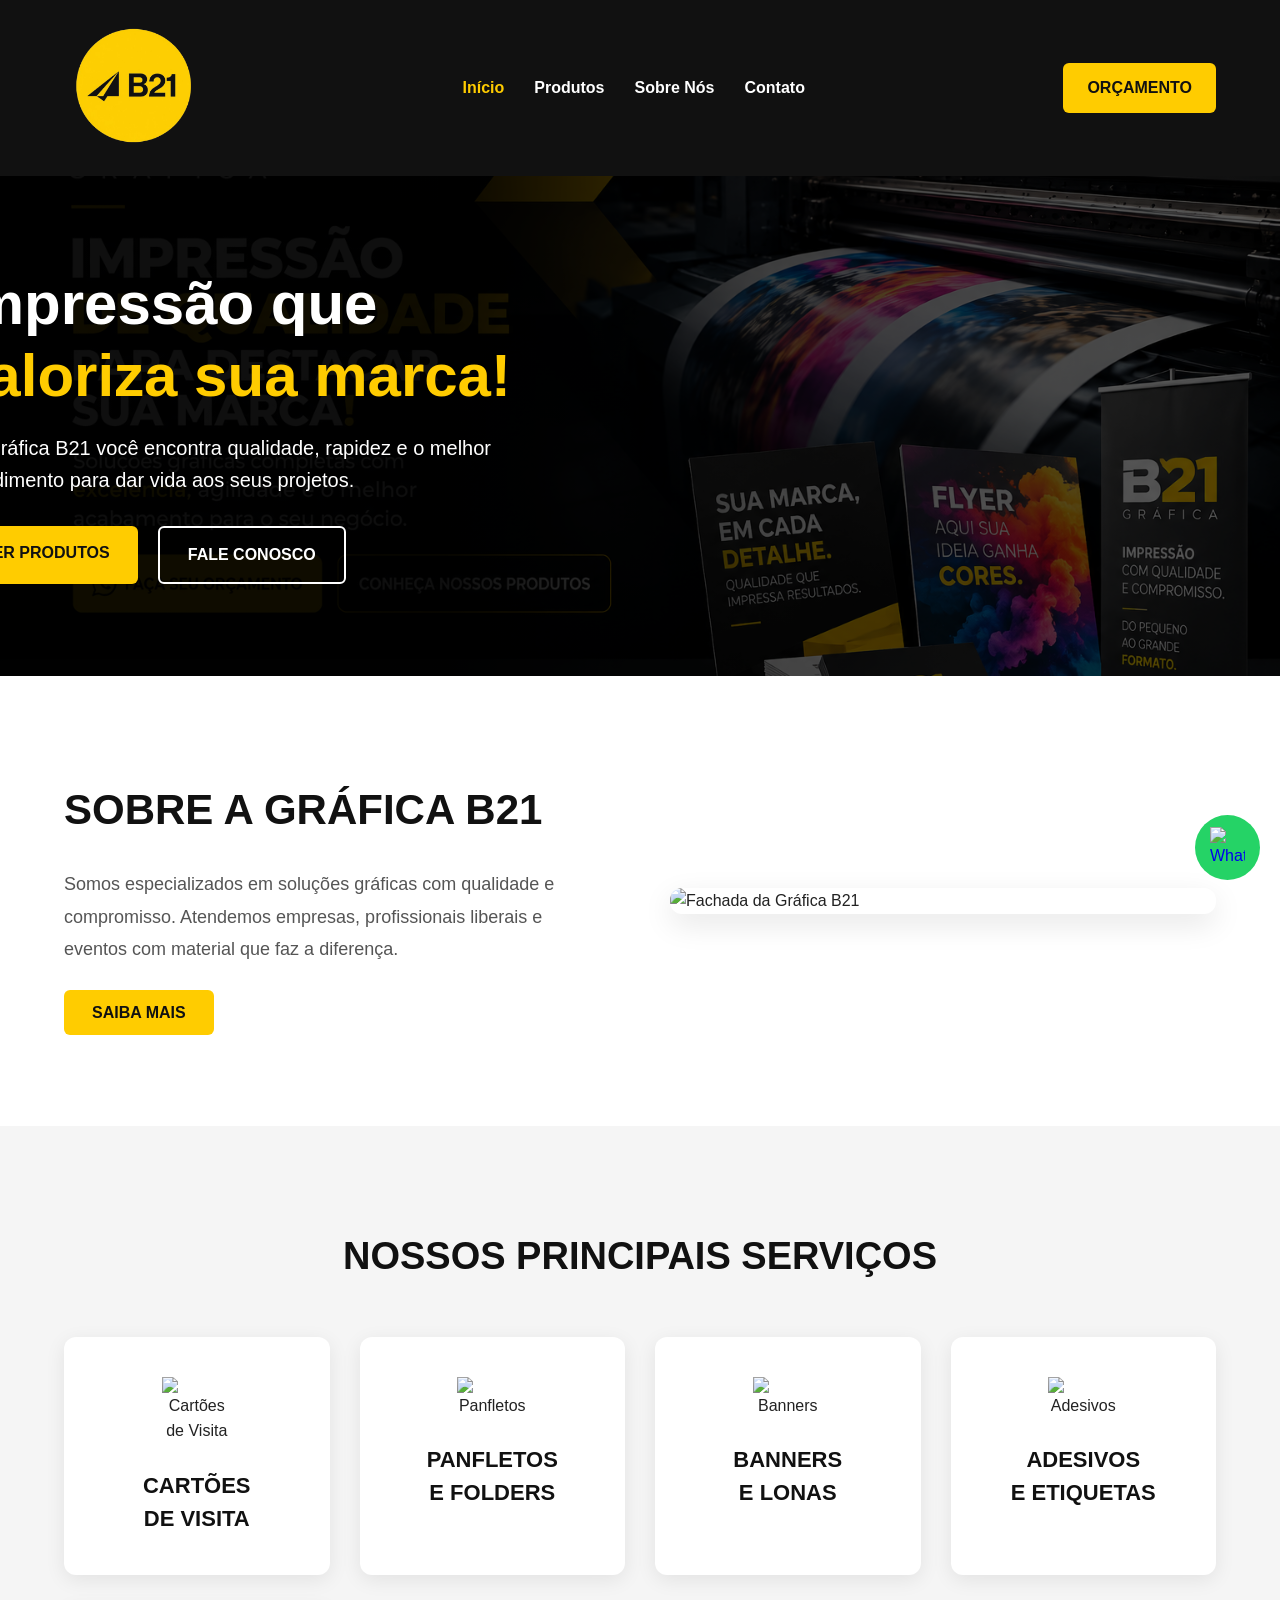
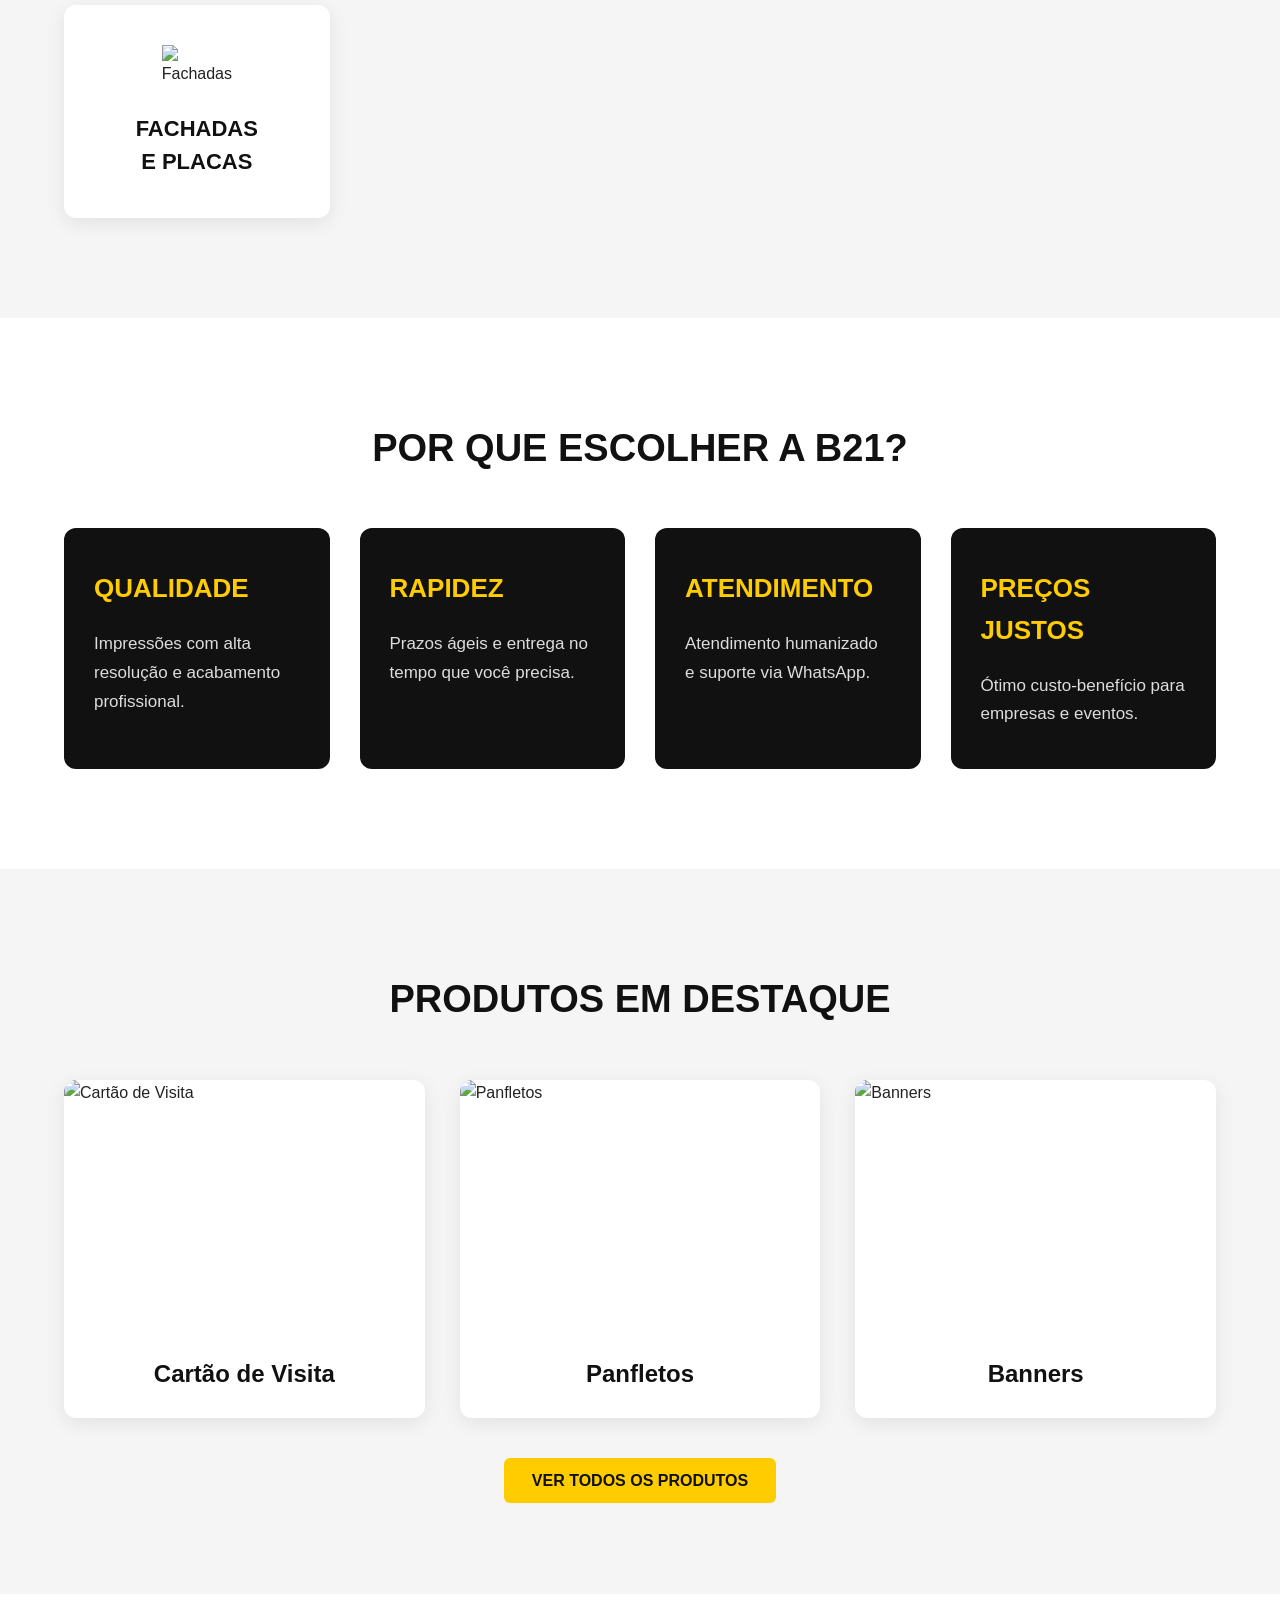
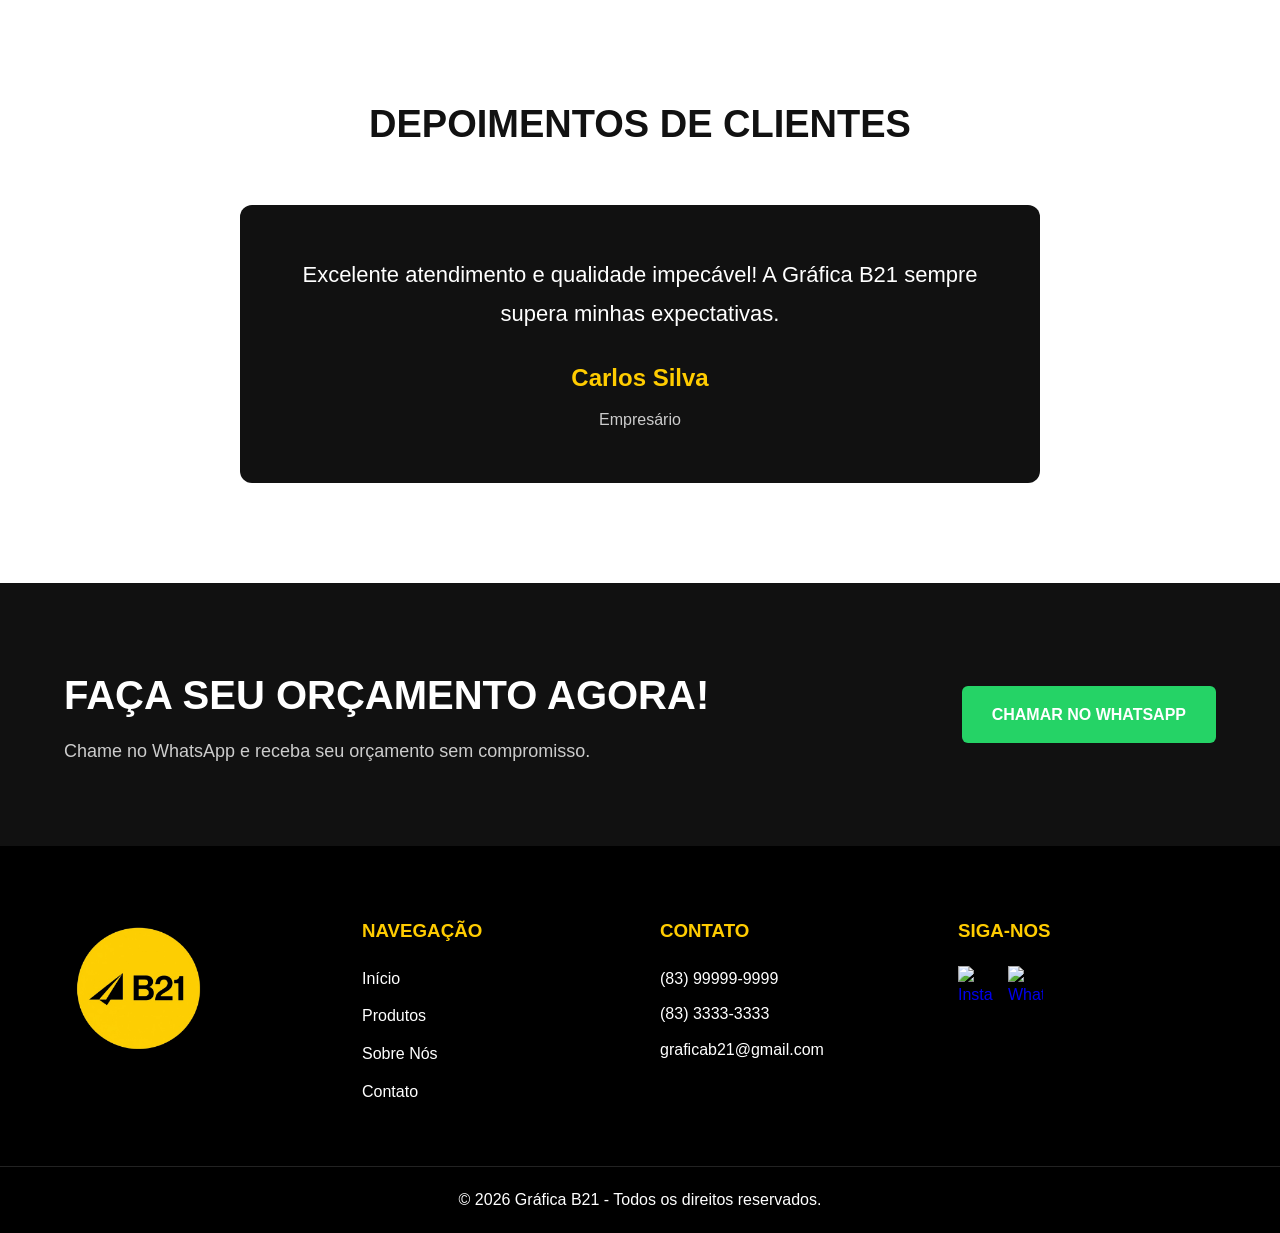
==== index.html @ 282c2e81 "envio do projeto" ====
<!DOCTYPE html>
<html lang="pt-BR">
<head>
    <!-- META TAGS -->
    <meta charset="UTF-8">
    <meta name="viewport" content="width=device-width, initial-scale=1.0">

    <!-- TÍTULO -->
    <title>Gráfica B21</title>

    <!-- CSS GLOBAL -->
    <link rel="stylesheet" href="css/style.css">

    <!-- CSS HOME -->
    <link rel="stylesheet" href="css/home.css">
</head>

<body>

    <!-- ========================= -->
    <!-- HEADER -->
    <!-- ========================= -->
    <header class="header">

        <div class="container header-container">

            <!-- LOGO -->
            <a href="index.html" class="logo">
                <img src="assets/img/logo/logo-b21.png" alt="Logo Gráfica B21">
            </a>

            <!-- MENU -->
            <nav class="navbar">
                <ul class="nav-list">
                    <li><a href="index.html" class="active">Início</a></li>
                    <li><a href="produtos.html">Produtos</a></li>
                    <li><a href="#sobre">Sobre Nós</a></li>
                    <li><a href="contato.html">Contato</a></li>
                </ul>
            </nav>

            <!-- BOTÃO -->
            <a href="https://wa.me/5583999507241" target="_blank" class="btn-orcamento">
                ORÇAMENTO
            </a>

        </div>

    </header>

    <!-- ========================= -->
    <!-- HERO -->
    <!-- ========================= -->
    <section class="hero">

        <div class="hero-overlay"></div>

        <div class="container hero-container">

            <div class="hero-content">

                <h1>
                    Impressão que <br>
                    <span>valoriza sua marca!</span>
                </h1>

                <p>
                    Na Gráfica B21 você encontra qualidade,
                    rapidez e o melhor atendimento para
                    dar vida aos seus projetos.
                </p>

                <div class="hero-buttons">

                    <a href="produtos.html" class="btn-primary">
                        VER PRODUTOS
                    </a>

                    <a href="https://wa.me/5583999507241" target="_blank" class="btn-secondary">
                        FALE CONOSCO
                    </a>

                </div>

            </div>

        </div>

    </section>

    <!-- ========================= -->
    <!-- SOBRE -->
    <!-- ========================= -->
    <section class="sobre" id="sobre">

        <div class="container sobre-container">

            <!-- TEXTO -->
            <div class="sobre-texto">

                <h2>SOBRE A GRÁFICA B21</h2>

                <p>
                    Somos especializados em soluções gráficas
                    com qualidade e compromisso.
                    Atendemos empresas, profissionais liberais
                    e eventos com material que faz a diferença.
                </p>

                <a href="contato.html" class="btn-primary">
                    SAIBA MAIS
                </a>

            </div>

            <!-- IMAGEM -->
            <div class="sobre-imagem">

                <img src="assets/img/institucional/fachada-b21.jpg"
                    alt="Fachada da Gráfica B21">

            </div>

        </div>

    </section>

    <!-- ========================= -->
    <!-- SERVIÇOS -->
    <!-- ========================= -->
    <section class="servicos">

        <div class="container">

            <div class="section-title">
                <h2>NOSSOS PRINCIPAIS SERVIÇOS</h2>
            </div>

            <div class="servicos-grid">

                <!-- ITEM -->
                <div class="servico-card">

                    <img src="assets/img/icones/qualidade.svg"
                        alt="Cartões de Visita">

                    <h3>CARTÕES <br> DE VISITA</h3>

                </div>

                <!-- ITEM -->
                <div class="servico-card">

                    <img src="assets/img/icones/rapidez.svg"
                        alt="Panfletos">

                    <h3>PANFLETOS <br> E FOLDERS</h3>

                </div>

                <!-- ITEM -->
                <div class="servico-card">

                    <img src="assets/img/icones/atendimento.svg"
                        alt="Banners">

                    <h3>BANNERS <br> E LONAS</h3>

                </div>

                <!-- ITEM -->
                <div class="servico-card">

                    <img src="assets/img/icones/preco.svg"
                        alt="Adesivos">

                    <h3>ADESIVOS <br> E ETIQUETAS</h3>

                </div>

                <!-- ITEM -->
                <div class="servico-card">

                    <img src="assets/img/icones/localizacao.svg"
                        alt="Fachadas">

                    <h3>FACHADAS <br> E PLACAS</h3>

                </div>

            </div>

        </div>

    </section>

    <!-- ========================= -->
    <!-- DIFERENCIAIS -->
    <!-- ========================= -->
    <section class="diferenciais">

        <div class="container">

            <div class="section-title">
                <h2>POR QUE ESCOLHER A B21?</h2>
            </div>

            <div class="diferenciais-grid">

                <!-- ITEM -->
                <div class="diferencial-card">

                    <h3>QUALIDADE</h3>

                    <p>
                        Impressões com alta resolução
                        e acabamento profissional.
                    </p>

                </div>

                <!-- ITEM -->
                <div class="diferencial-card">

                    <h3>RAPIDEZ</h3>

                    <p>
                        Prazos ágeis e entrega
                        no tempo que você precisa.
                    </p>

                </div>

                <!-- ITEM -->
                <div class="diferencial-card">

                    <h3>ATENDIMENTO</h3>

                    <p>
                        Atendimento humanizado
                        e suporte via WhatsApp.
                    </p>

                </div>

                <!-- ITEM -->
                <div class="diferencial-card">

                    <h3>PREÇOS JUSTOS</h3>

                    <p>
                        Ótimo custo-benefício
                        para empresas e eventos.
                    </p>

                </div>

            </div>

        </div>

    </section>

    <!-- ========================= -->
    <!-- PRODUTOS -->
    <!-- ========================= -->
    <section class="produtos-destaque">

        <div class="container">

            <div class="section-title">
                <h2>PRODUTOS EM DESTAQUE</h2>
            </div>

            <div class="produtos-grid">

                <!-- PRODUTO -->
                <div class="produto-card">

                    <img src="assets/img/produtos/cartao-visita.jpg"
                        alt="Cartão de Visita">

                    <h3>Cartão de Visita</h3>

                </div>

                <!-- PRODUTO -->
                <div class="produto-card">

                    <img src="assets/img/produtos/panfletos.jpg"
                        alt="Panfletos">

                    <h3>Panfletos</h3>

                </div>

                <!-- PRODUTO -->
                <div class="produto-card">

                    <img src="assets/img/produtos/banners.jpg"
                        alt="Banners">

                    <h3>Banners</h3>

                </div>

            </div>

            <div class="center-button">

                <a href="produtos.html" class="btn-primary">
                    VER TODOS OS PRODUTOS
                </a>

            </div>

        </div>

    </section>

    <!-- ========================= -->
    <!-- DEPOIMENTOS -->
    <!-- ========================= -->
    <section class="depoimentos">

        <div class="container">

            <div class="section-title">
                <h2>DEPOIMENTOS DE CLIENTES</h2>
            </div>

            <div class="depoimento-card">

                <p>
                    Excelente atendimento e qualidade impecável!
                    A Gráfica B21 sempre supera minhas expectativas.
                </p>

                <h4>Carlos Silva</h4>

                <span>Empresário</span>

            </div>

        </div>

    </section>

    <!-- ========================= -->
    <!-- CTA -->
    <!-- ========================= -->
    <section class="cta">

        <div class="container cta-container">

            <div class="cta-text">

                <h2>FAÇA SEU ORÇAMENTO AGORA!</h2>

                <p>
                    Chame no WhatsApp e receba
                    seu orçamento sem compromisso.
                </p>

            </div>

            <a href="https://wa.me/5583999999999"
                target="_blank"
                class="btn-whatsapp">

                CHAMAR NO WHATSAPP

            </a>

        </div>

    </section>

    <!-- ========================= -->
    <!-- FOOTER -->
    <!-- ========================= -->
    <footer class="footer">

        <div class="container footer-container">

            <!-- LOGO -->
            <div class="footer-logo">

                <img src="assets/img/logo/logo-b21.png"
                    alt="Logo B21">

            </div>

            <!-- NAVEGAÇÃO -->
            <div class="footer-links">

                <h3>NAVEGAÇÃO</h3>

                <ul>
                    <li><a href="index.html">Início</a></li>
                    <li><a href="produtos.html">Produtos</a></li>
                    <li><a href="#sobre">Sobre Nós</a></li>
                    <li><a href="contato.html">Contato</a></li>
                </ul>

            </div>

            <!-- CONTATO -->
            <div class="footer-contato">

                <h3>CONTATO</h3>

                <p>(83) 99999-9999</p>
                <p>(83) 3333-3333</p>
                <p>graficab21@gmail.com</p>

            </div>

            <!-- REDES -->
            <div class="footer-redes">

                <h3>SIGA-NOS</h3>

                <div class="social-icons">

                    <a href="#">
                        <img src="assets/img/icones/instagram.svg"
                            alt="Instagram">
                    </a>

                    <a href="#">
                        <img src="assets/img/icones/whatsapp.svg"
                            alt="WhatsApp">
                    </a>

                </div>

            </div>

        </div>

        <!-- COPYRIGHT -->
        <div class="footer-copy">

            <p>
                © 2026 Gráfica B21 - Todos os direitos reservados.
            </p>

        </div>

    </footer>

    <!-- BOTÃO FLUTUANTE -->
    <a href="https://wa.me/5583999999999"
        class="whatsapp-float"
        target="_blank">

        <img src="assets/img/icones/whatsapp.svg"
            alt="WhatsApp">

    </a>

    <!-- JS -->
    <script src="js/main.js"></script>

</body>
</html>
---- css/style.css ----
/* ========================= */
/* RESET */
/* ========================= */

* {
    margin: 0;
    padding: 0;
    box-sizing: border-box;
}

/* ========================= */
/* BODY */
/* ========================= */

body {
    font-family: Arial, Helvetica, sans-serif;
    background-color: #ffffff;
    color: #222222;
    line-height: 1.6;
}

/* ========================= */
/* CONTAINER */
/* ========================= */

.container {
    width: 90%;
    max-width: 1200px;
    margin: 0 auto;
}

/* ========================= */
/* LINKS */
/* ========================= */

a {
    text-decoration: none;
    transition: 0.3s;
}

/* ========================= */
/* IMAGENS */
/* ========================= */

img {
    max-width: 100%;
    display: block;
}

/* ========================= */
/* LISTAS */
/* ========================= */

ul {
    list-style: none;
}

/* ========================= */
/* HEADER */
/* ========================= */

.header {
    width: 100%;
    background-color: #111111;
    position: sticky;
    top: 0;
    z-index: 999;
}

/* ========================= */
/* HEADER CONTAINER */
/* ========================= */

.header-container {
    display: flex;
    align-items: center;
    justify-content: space-between;
    padding: 18px 0;
}

/* ========================= */
/* LOGO */
/* ========================= */

.logo img {
    width: 140px;
}

/* ========================= */
/* NAVBAR */
/* ========================= */

.navbar .nav-list {
    display: flex;
    align-items: center;
    gap: 30px;
}

/* ========================= */
/* LINKS MENU */
/* ========================= */

.navbar .nav-list li a {
    color: #ffffff;
    font-size: 16px;
    font-weight: bold;
    transition: 0.3s;
}

/* ========================= */
/* HOVER MENU */
/* ========================= */

.navbar .nav-list li a:hover {
    color: #ffcc00;
}

/* ========================= */
/* LINK ATIVO */
/* ========================= */

.navbar .nav-list li a.active {
    color: #ffcc00;
}

/* ========================= */
/* BOTÃO ORÇAMENTO */
/* ========================= */

.btn-orcamento {
    background-color: #ffcc00;
    color: #111111;
    padding: 12px 24px;
    border-radius: 6px;
    font-weight: bold;
    transition: 0.3s;
}

/* ========================= */
/* HOVER BOTÃO */
/* ========================= */

.btn-orcamento:hover {
    background-color: #ffffff;
}

/* ========================= */
/* HERO */
/* ========================= */

.hero,
.hero-produtos,
.hero-contato {
    position: relative;
    width: 100%;
    min-height: 500px;
    display: flex;
    align-items: center;
    background-size: cover;
    background-position: center;
}

/* ========================= */
/* BANNER HOME */
/* ========================= */

.hero {
    background-image: linear-gradient(
        to right,
        rgba(0, 0, 0, 0.85) 35%,
        rgba(0, 0, 0, 0.3) 60%,
        rgba(0, 0, 0, 0.1) 100%
    ),
    url("../assets/img/banners/banner-home.jpg");

    background-size: cover;
    background-position: right center;
    background-repeat: no-repeat;
}

/* ========================= */
/* BANNER PRODUTOS */
/* ========================= */

.hero-produtos {
    background-image: url("../assets/img/banners/banner-produtos.jpg");
}

/* ========================= */
/* BANNER CONTATO */
/* ========================= */

.hero-contato {
    background-image: url("../assets/img/banners/banner-contato.jpg");
}

/* ========================= */
/* OVERLAY */
/* ========================= */

.hero-overlay {
    position: absolute;
    width: 100%;
    height: 100%;
    background-color: rgba(0, 0, 0, 0.6);
}

/* ========================= */
/* HERO CONTAINER */
/* ========================= */

.hero-container {
    position: relative;
    z-index: 2;
}

/* ========================= */
/* HERO CONTENT */
/* ========================= */

.hero-content {
    max-width: 600px;
    color: #ffffff;
    margin-left: -150px;
    padding-left: 40px;
}

/* ========================= */
/* HERO TITLE */
/* ========================= */

.hero-content h1 {
    font-size: 60px;
    margin-bottom: 20px;
    line-height: 1.2;
}

/* ========================= */
/* HERO SPAN */
/* ========================= */

.hero-content h1 span {
    color: #ffcc00;
}

/* ========================= */
/* HERO PARAGRAPH */
/* ========================= */

.hero-content p {
    font-size: 20px;
    margin-bottom: 30px;
}

/* ========================= */
/* HERO BUTTONS */
/* ========================= */

.hero-buttons {
    display: flex;
    gap: 20px;
    flex-wrap: wrap;
}

/* ========================= */
/* BOTÃO PRIMARY */
/* ========================= */

.btn-primary {
    background-color: #ffcc00;
    color: #111111;
    padding: 14px 28px;
    border-radius: 6px;
    font-weight: bold;
    transition: 0.3s;
}

/* ========================= */
/* HOVER PRIMARY */
/* ========================= */

.btn-primary:hover {
    background-color: #ffffff;
}

/* ========================= */
/* BOTÃO SECONDARY */
/* ========================= */

.btn-secondary {
    border: 2px solid #ffffff;
    color: #ffffff;
    padding: 14px 28px;
    border-radius: 6px;
    font-weight: bold;
    transition: 0.3s;
}

/* ========================= */
/* HOVER SECONDARY */
/* ========================= */

.btn-secondary:hover {
    background-color: #ffffff;
    color: #111111;
}

/* ========================= */
/* SECTION TITLE */
/* ========================= */

.section-title {
    text-align: center;
    margin-bottom: 50px;
}

/* ========================= */
/* SECTION TITLE H2 */
/* ========================= */

.section-title h2 {
    font-size: 38px;
    color: #111111;
}

/* ========================= */
/* CTA */
/* ========================= */

.cta {
    background-color: #111111;
    padding: 80px 0;
}

/* ========================= */
/* CTA CONTAINER */
/* ========================= */

.cta-container {
    display: flex;
    align-items: center;
    justify-content: space-between;
    gap: 40px;
    flex-wrap: wrap;
}

/* ========================= */
/* CTA TEXT */
/* ========================= */

.cta-text h2 {
    color: #ffffff;
    font-size: 40px;
    margin-bottom: 10px;
}

/* ========================= */
/* CTA PARAGRAPH */
/* ========================= */

.cta-text p {
    color: #cccccc;
    font-size: 18px;
}

/* ========================= */
/* BOTÃO WHATSAPP */
/* ========================= */

.btn-whatsapp {
    background-color: #25d366;
    color: #ffffff;
    padding: 16px 30px;
    border-radius: 6px;
    font-weight: bold;
    transition: 0.3s;
}

/* ========================= */
/* HOVER WHATSAPP */
/* ========================= */

.btn-whatsapp:hover {
    transform: scale(1.05);
}

/* ========================= */
/* FOOTER */
/* ========================= */

.footer {
    background-color: #000000;
    color: #ffffff;
    padding-top: 70px;
}

/* ========================= */
/* FOOTER CONTAINER */
/* ========================= */

.footer-container {
    display: grid;
    grid-template-columns: repeat(auto-fit, minmax(220px, 1fr));
    gap: 40px;
}

/* ========================= */
/* FOOTER LOGO */
/* ========================= */

.footer-logo img {
    width: 150px;
}

/* ========================= */
/* FOOTER TITLES */
/* ========================= */

.footer h3 {
    margin-bottom: 20px;
    color: #ffcc00;
}

/* ========================= */
/* FOOTER LINKS */
/* ========================= */

.footer-links ul li {
    margin-bottom: 12px;
}

/* ========================= */
/* FOOTER LINKS A */
/* ========================= */

.footer-links ul li a {
    color: #ffffff;
}

/* ========================= */
/* HOVER LINKS */
/* ========================= */

.footer-links ul li a:hover {
    color: #ffcc00;
}

/* ========================= */
/* FOOTER CONTATO */
/* ========================= */

.footer-contato p {
    margin-bottom: 10px;
}

/* ========================= */
/* SOCIAL ICONS */
/* ========================= */

.social-icons {
    display: flex;
    gap: 15px;
}

/* ========================= */
/* SOCIAL ICONS IMG */
/* ========================= */

.social-icons img {
    width: 35px;
}

/* ========================= */
/* FOOTER COPY */
/* ========================= */

.footer-copy {
    text-align: center;
    border-top: 1px solid #222222;
    margin-top: 50px;
    padding: 20px 0;
}

/* ========================= */
/* WHATSAPP FLOAT */
/* ========================= */

.whatsapp-float {
    position: fixed;
    right: 20px;
    bottom: 20px;
    width: 65px;
    height: 65px;
    background-color: #25d366;
    border-radius: 50%;
    display: flex;
    align-items: center;
    justify-content: center;
    z-index: 999;
}

/* ========================= */
/* WHATSAPP FLOAT IMG */
/* ========================= */

.whatsapp-float img {
    width: 35px;
}

/* ========================= */
/* RESPONSIVO */
/* ========================= */

@media (max-width: 992px) {

    .header-container {
        flex-direction: column;
        gap: 20px;
    }

    .navbar .nav-list {
        gap: 20px;
        flex-wrap: wrap;
        justify-content: center;
    }

    .hero-content h1 {
        font-size: 42px;
    }

    .hero-content p {
        font-size: 18px;
    }

    .cta-container {
        text-align: center;
        justify-content: center;
    }

}

/* ========================= */
/* MOBILE */
/* ========================= */

@media (max-width: 768px) {

    .hero,
    .hero-produtos,
    .hero-contato {
        min-height: 420px;
    }

    .hero-content h1 {
        font-size: 34px;
    }

    .section-title h2 {
        font-size: 30px;
    }

    .btn-primary,
    .btn-secondary,
    .btn-whatsapp,
    .btn-orcamento {
        width: 100%;
        text-align: center;
    }

    .hero-buttons {
        flex-direction: column;
    }

}
---- css/home.css ----
/* ========================= */
/* SOBRE */
/* ========================= */

.sobre {
    padding: 100px 0;
    background-color: #ffffff;
}

/* ========================= */
/* SOBRE CONTAINER */
/* ========================= */

.sobre-container {
    display: flex;
    align-items: center;
    justify-content: space-between;
    gap: 60px;
    flex-wrap: wrap;
}

/* ========================= */
/* SOBRE TEXTO */
/* ========================= */

.sobre-texto {
    flex: 1;
    min-width: 320px;
}

/* ========================= */
/* SOBRE TITLE */
/* ========================= */

.sobre-texto h2 {
    font-size: 42px;
    color: #111111;
    margin-bottom: 25px;
}

/* ========================= */
/* SOBRE PARÁGRAFO */
/* ========================= */

.sobre-texto p {
    font-size: 18px;
    color: #555555;
    margin-bottom: 35px;
    line-height: 1.8;
}

/* ========================= */
/* SOBRE IMAGEM */
/* ========================= */

.sobre-imagem {
    flex: 1;
    min-width: 320px;
}

/* ========================= */
/* SOBRE IMG */
/* ========================= */

.sobre-imagem img {
    width: 100%;
    border-radius: 12px;
    object-fit: cover;
    box-shadow: 0 10px 30px rgba(0, 0, 0, 0.1);
}

/* ========================= */
/* SERVIÇOS */
/* ========================= */

.servicos {
    padding: 100px 0;
    background-color: #f5f5f5;
}

/* ========================= */
/* SERVIÇOS GRID */
/* ========================= */

.servicos-grid {
    display: grid;
    grid-template-columns: repeat(auto-fit, minmax(220px, 1fr));
    gap: 30px;
}

/* ========================= */
/* SERVIÇO CARD */
/* ========================= */

.servico-card {
    background-color: #ffffff;
    padding: 40px 25px;
    text-align: center;
    border-radius: 12px;
    transition: 0.3s;
    box-shadow: 0 5px 20px rgba(0, 0, 0, 0.08);
}

/* ========================= */
/* HOVER CARD */
/* ========================= */

.servico-card:hover {
    transform: translateY(-8px);
}

/* ========================= */
/* SERVIÇO IMG */
/* ========================= */

.servico-card img {
    width: 70px;
    margin: 0 auto 25px;
}

/* ========================= */
/* SERVIÇO TITLE */
/* ========================= */

.servico-card h3 {
    font-size: 22px;
    color: #111111;
    line-height: 1.5;
}

/* ========================= */
/* DIFERENCIAIS */
/* ========================= */

.diferenciais {
    padding: 100px 0;
    background-color: #ffffff;
}

/* ========================= */
/* DIFERENCIAIS GRID */
/* ========================= */

.diferenciais-grid {
    display: grid;
    grid-template-columns: repeat(auto-fit, minmax(250px, 1fr));
    gap: 30px;
}

/* ========================= */
/* DIFERENCIAL CARD */
/* ========================= */

.diferencial-card {
    background-color: #111111;
    padding: 40px 30px;
    border-radius: 12px;
    transition: 0.3s;
}

/* ========================= */
/* HOVER DIFERENCIAL */
/* ========================= */

.diferencial-card:hover {
    transform: translateY(-8px);
}

/* ========================= */
/* DIFERENCIAL TITLE */
/* ========================= */

.diferencial-card h3 {
    color: #ffcc00;
    font-size: 26px;
    margin-bottom: 20px;
}

/* ========================= */
/* DIFERENCIAL PARÁGRAFO */
/* ========================= */

.diferencial-card p {
    color: #dddddd;
    font-size: 17px;
    line-height: 1.7;
}

/* ========================= */
/* PRODUTOS DESTAQUE */
/* ========================= */

.produtos-destaque {
    padding: 100px 0;
    background-color: #f5f5f5;
}

/* ========================= */
/* PRODUTOS GRID */
/* ========================= */

.produtos-grid {
    display: grid;
    grid-template-columns: repeat(auto-fit, minmax(280px, 1fr));
    gap: 35px;
}

/* ========================= */
/* PRODUTO CARD */
/* ========================= */

.produto-card {
    background-color: #ffffff;
    border-radius: 12px;
    overflow: hidden;
    transition: 0.3s;
    box-shadow: 0 5px 20px rgba(0, 0, 0, 0.08);
}

/* ========================= */
/* HOVER PRODUTO */
/* ========================= */

.produto-card:hover {
    transform: translateY(-8px);
}

/* ========================= */
/* PRODUTO IMG */
/* ========================= */

.produto-card img {
    width: 100%;
    height: 250px;
    object-fit: cover;
}

/* ========================= */
/* PRODUTO TITLE */
/* ========================= */

.produto-card h3 {
    font-size: 24px;
    color: #111111;
    padding: 25px;
    text-align: center;
}

/* ========================= */
/* BOTÃO CENTRAL */
/* ========================= */

.center-button {
    text-align: center;
    margin-top: 50px;
}

/* ========================= */
/* DEPOIMENTOS */
/* ========================= */

.depoimentos {
    padding: 100px 0;
    background-color: #ffffff;
}

/* ========================= */
/* DEPOIMENTO CARD */
/* ========================= */

.depoimento-card {
    max-width: 800px;
    margin: 0 auto;
    background-color: #111111;
    padding: 50px 40px;
    border-radius: 12px;
    text-align: center;
}

/* ========================= */
/* DEPOIMENTO TEXTO */
/* ========================= */

.depoimento-card p {
    color: #ffffff;
    font-size: 22px;
    line-height: 1.8;
    margin-bottom: 25px;
}

/* ========================= */
/* DEPOIMENTO NOME */
/* ========================= */

.depoimento-card h4 {
    color: #ffcc00;
    font-size: 24px;
    margin-bottom: 10px;
}

/* ========================= */
/* DEPOIMENTO CARGO */
/* ========================= */

.depoimento-card span {
    color: #cccccc;
    font-size: 16px;
}

/* ========================= */
/* RESPONSIVO */
/* ========================= */

@media (max-width: 992px) {

    .sobre-container {
        flex-direction: column;
    }

    .sobre-texto {
        text-align: center;
    }

    .sobre-texto h2 {
        font-size: 36px;
    }

    .servico-card h3 {
        font-size: 20px;
    }

    .diferencial-card h3 {
        font-size: 24px;
    }

}

/* ========================= */
/* MOBILE */
/* ========================= */

@media (max-width: 768px) {

    .sobre,
    .servicos,
    .diferenciais,
    .produtos-destaque,
    .depoimentos {
        padding: 70px 0;
    }

    .sobre-texto h2 {
        font-size: 32px;
    }

    .sobre-texto p {
        font-size: 16px;
    }

    .depoimento-card {
        padding: 40px 25px;
    }

    .depoimento-card p {
        font-size: 18px;
    }

}
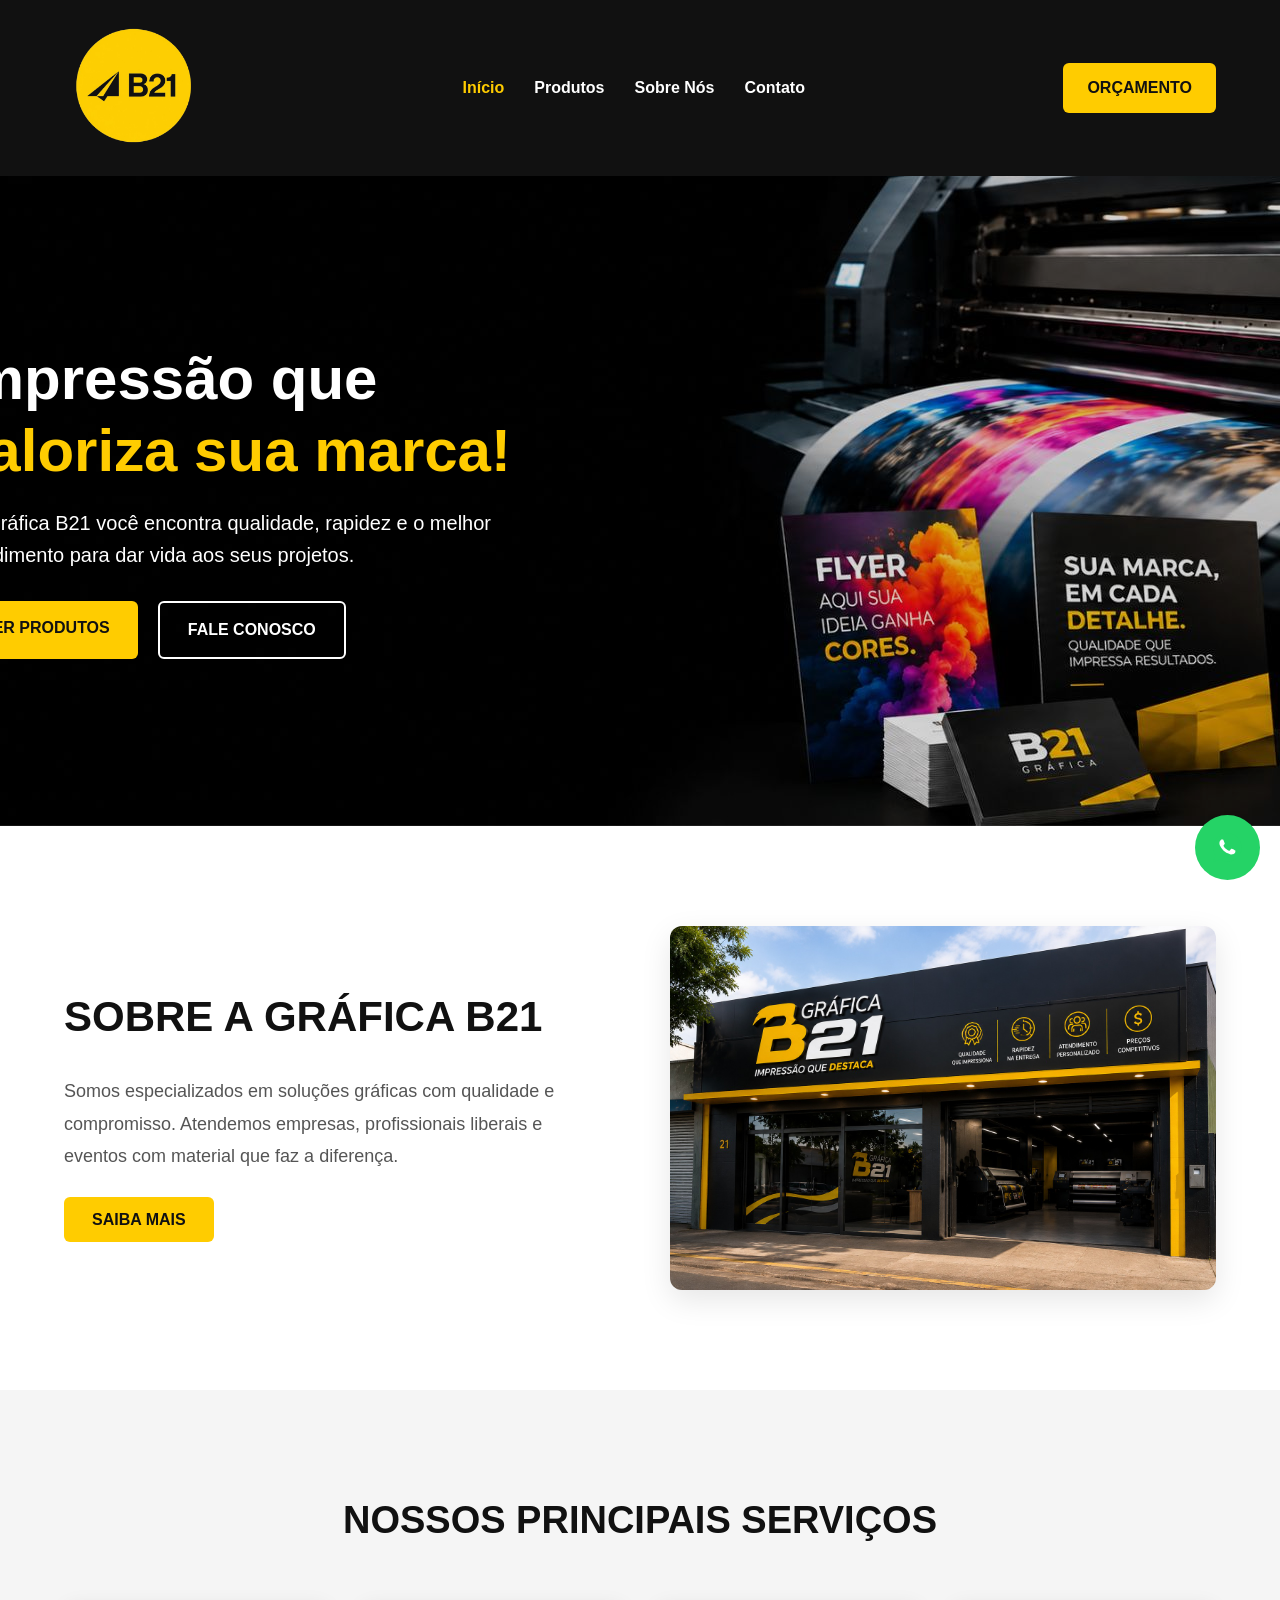
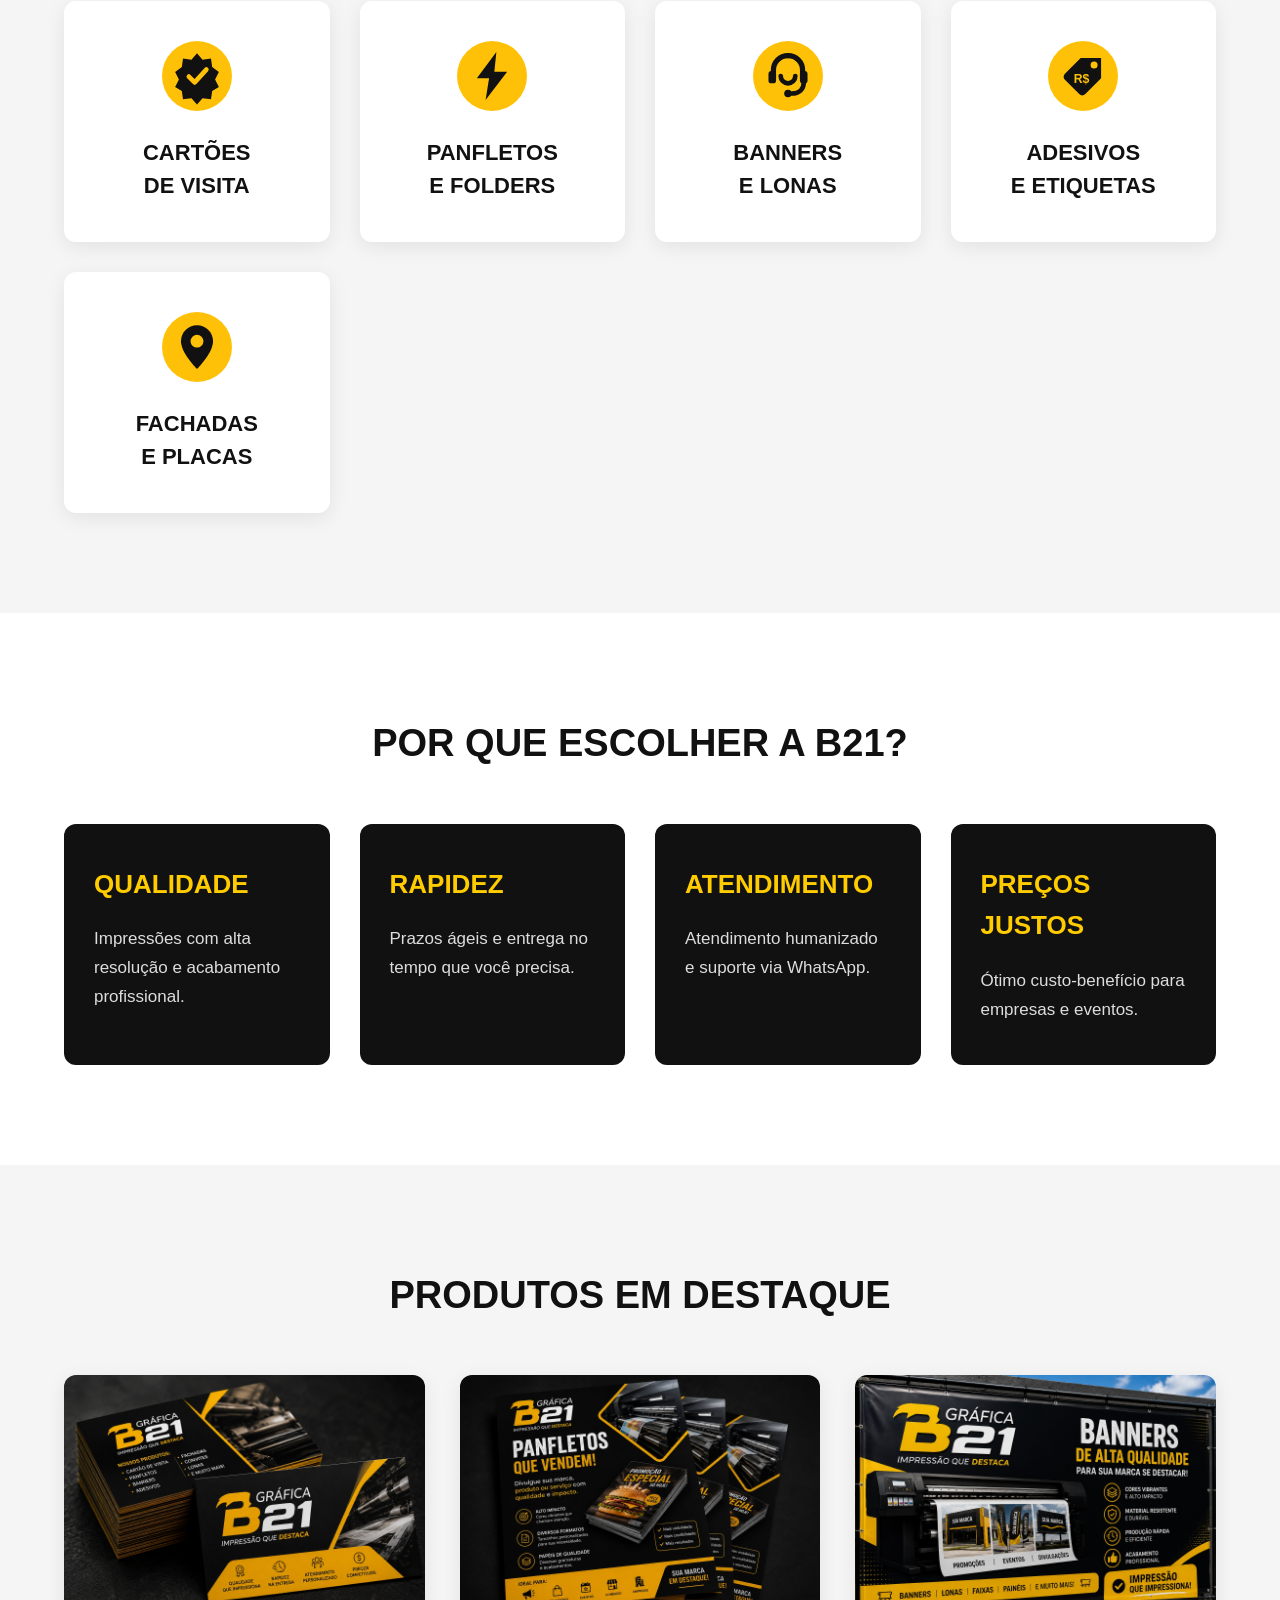
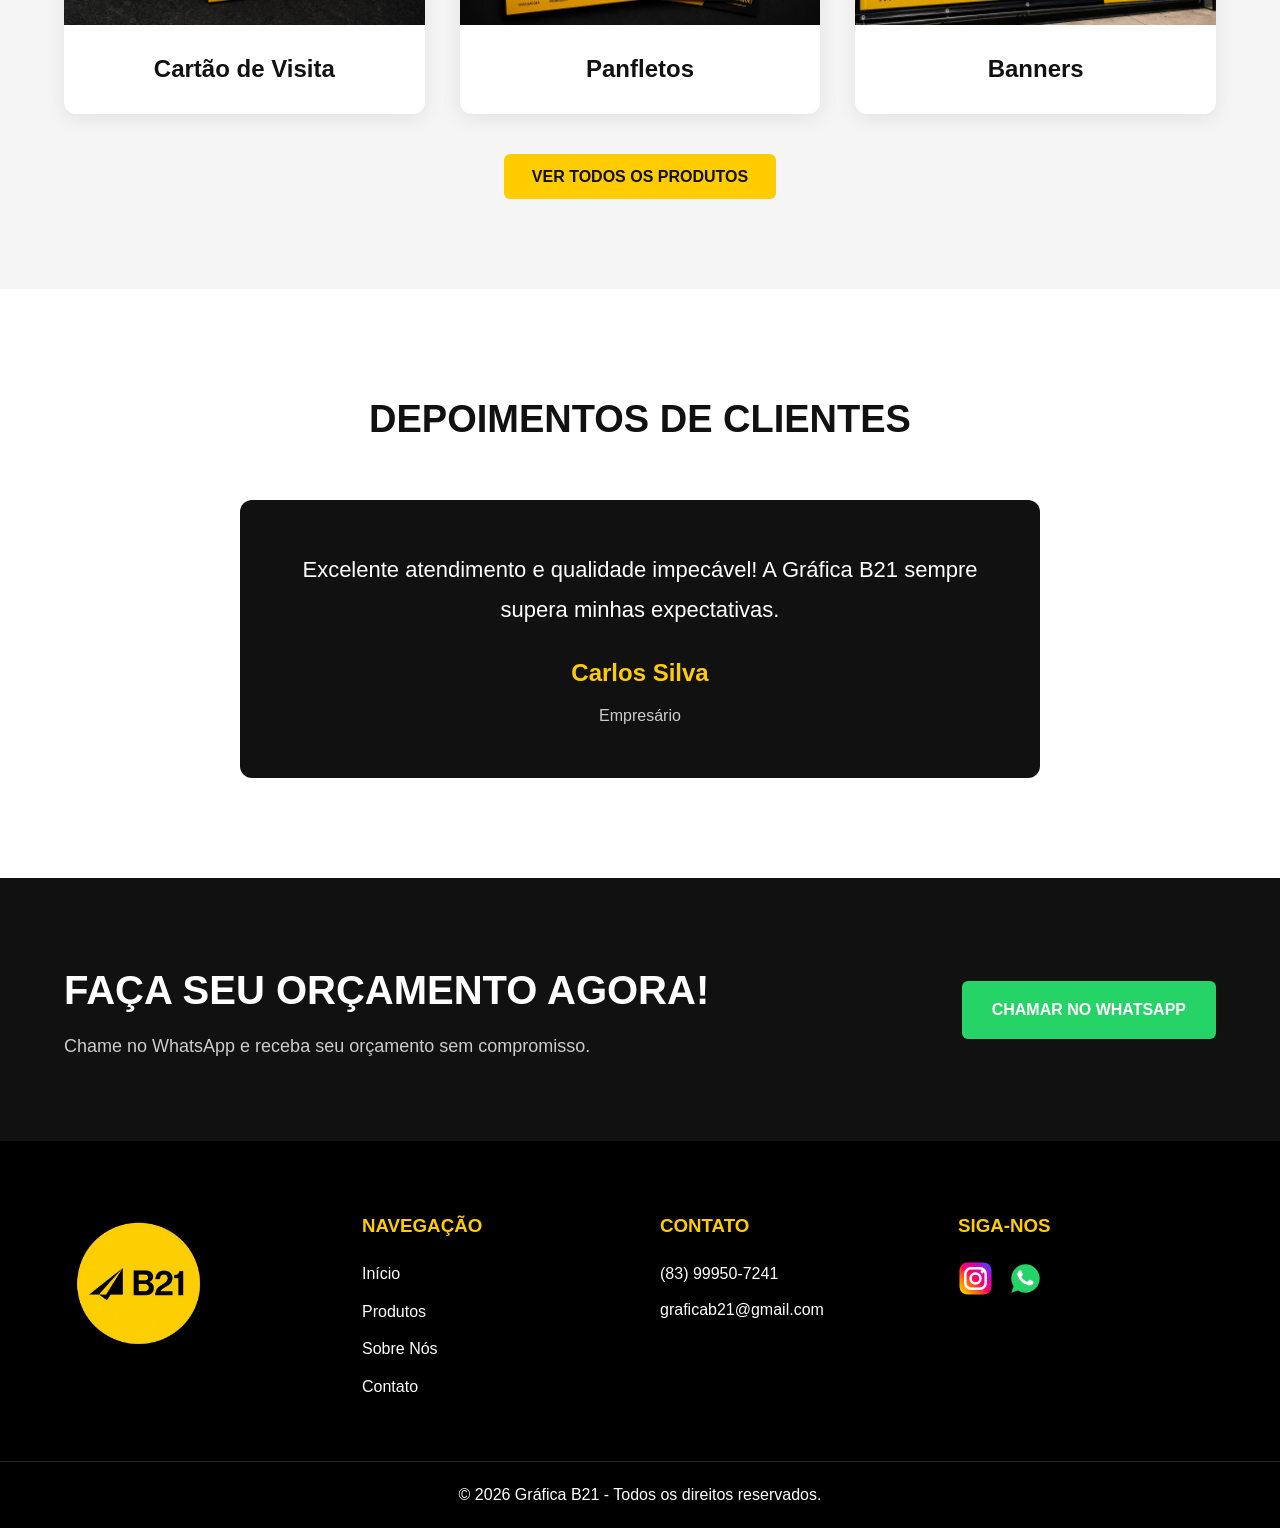
==== commit d319a119: "Atualização" ====
--- a/index.html
+++ b/index.html
@@ -364,7 +364,7 @@
 
             </div>
 
-            <a href="https://wa.me/5583999999999"
+            <a href="https://wa.me/5583999507241"
                 target="_blank"
                 class="btn-whatsapp">
 
@@ -410,8 +410,7 @@
 
                 <h3>CONTATO</h3>
 
-                <p>(83) 99999-9999</p>
-                <p>(83) 3333-3333</p>
+                <p>(83) 99950-7241</p>
                 <p>graficab21@gmail.com</p>
 
             </div>
@@ -451,7 +450,7 @@
     </footer>
 
     <!-- BOTÃO FLUTUANTE -->
-    <a href="https://wa.me/5583999999999"
+    <a href="https://wa.me/5583999507241"
         class="whatsapp-float"
         target="_blank">
 
--- a/css/style.css
+++ b/css/style.css
@@ -153,11 +153,13 @@
 .hero-contato {
     position: relative;
     width: 100%;
-    min-height: 500px;
+    min-height: 650px;
     display: flex;
     align-items: center;
+    background-size: contain;
     background-size: cover;
     background-position: center;
+    background-repeat: no-repeat;
 }
 
 /* ========================= */
@@ -165,25 +167,20 @@
 /* ========================= */
 
 .hero {
-    background-image: linear-gradient(
-        to right,
-        rgba(0, 0, 0, 0.85) 35%,
-        rgba(0, 0, 0, 0.3) 60%,
-        rgba(0, 0, 0, 0.1) 100%
-    ),
-    url("../assets/img/banners/banner-home.jpg");
-
-    background-size: cover;
-    background-position: right center;
+    background-image: url("../assets/img/banners/banner-home.jpg");;
+}
+
+/* ========================= */
+/* BANNER PRODUTOS */
+/* ========================= */
+
+.hero-produtos {
+    height: 680px;
+    background-image: url("../assets/img/banners/banner-produtos.jpg");
+    background-size: 100% auto;
+    background-position: center top;
     background-repeat: no-repeat;
-}
-
-/* ========================= */
-/* BANNER PRODUTOS */
-/* ========================= */
-
-.hero-produtos {
-    background-image: url("../assets/img/banners/banner-produtos.jpg");
+    background-color: #000;
 }
 
 /* ========================= */
@@ -202,7 +199,7 @@
     position: absolute;
     width: 100%;
     height: 100%;
-    background-color: rgba(0, 0, 0, 0.6);
+    background-color: rgba(0, 0, 0, 0.15);
 }
 
 /* ========================= */
